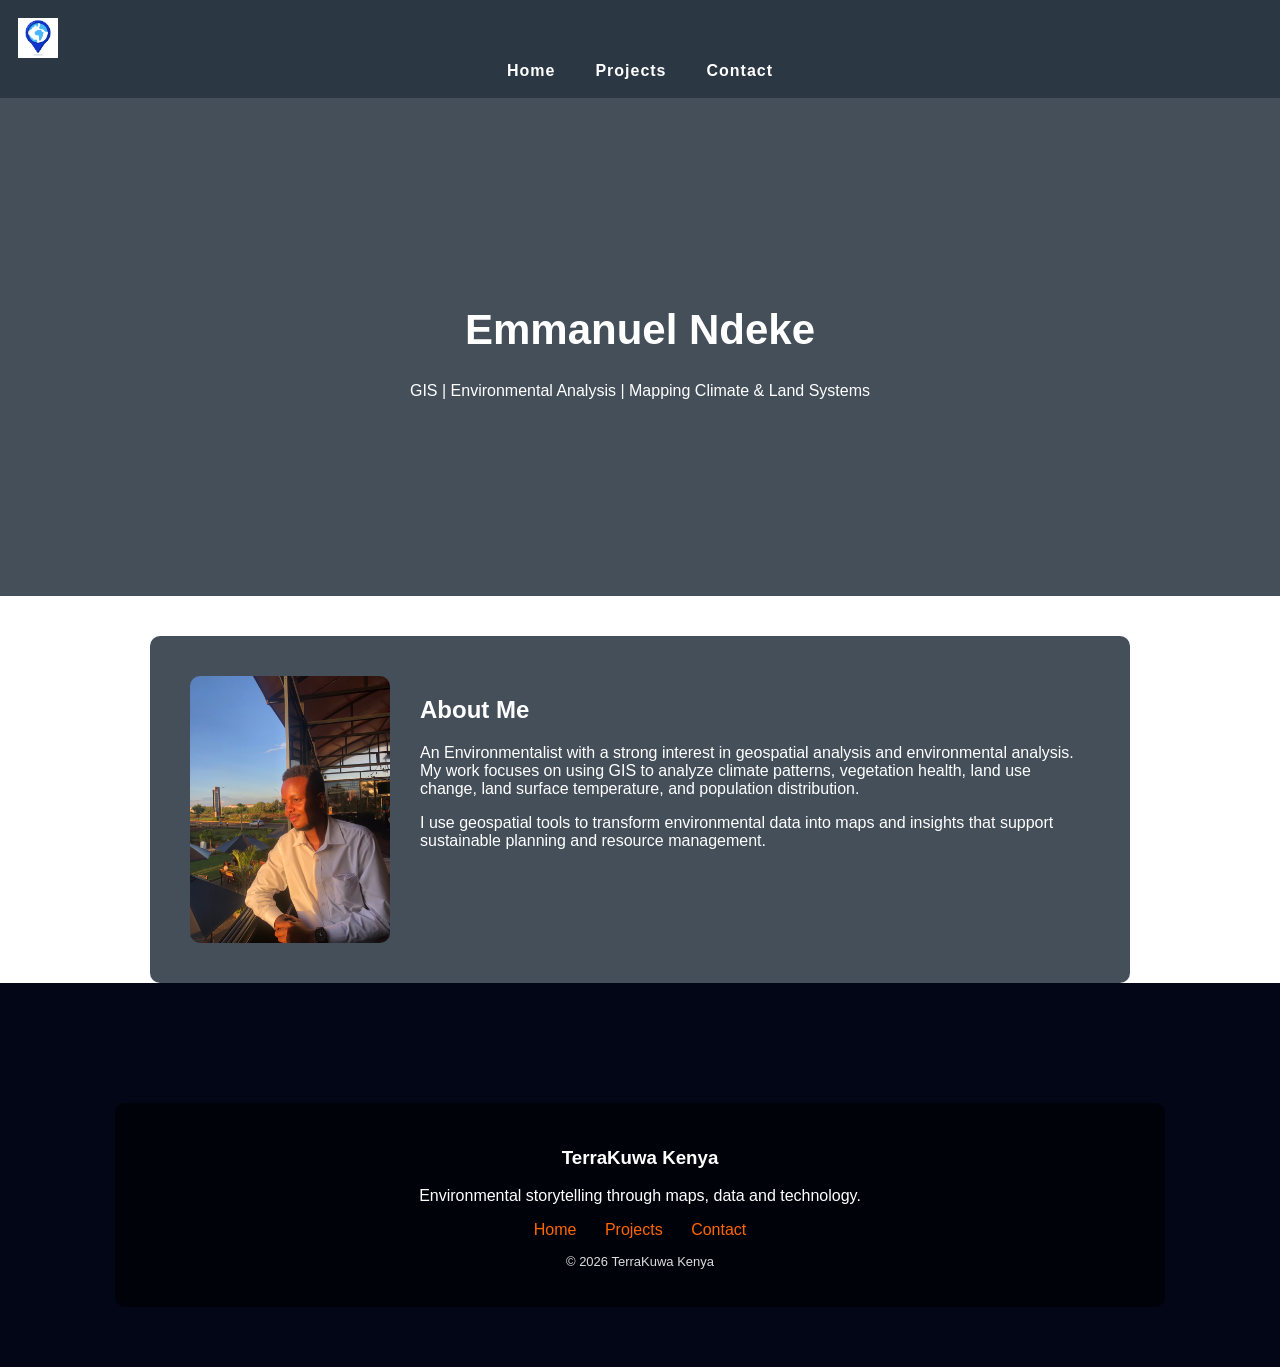
==== index.html @ 8246e3cc "Update index.html" ====
<!DOCTYPE html>
<html>
<head>
<title>Emmanuel Ndeke | GIS Portfolio</title>

<style>

body{
font-family: Arial;
margin:0;
background-image:url("images/backgroud-for-site.jpg");
background-size:cover;
background-position:center;
color:white;
overflow-x:hidden;
}
  
header{
text-align:center;
padding:180px 20px;
background:rgba(6,20,35,0.75);
}

h1{
font-size:42px;
}

section{
padding:40px;
max-width:900px;
margin:auto;
background:rgba(6,20,35,0.75);
border-radius:10px;
margin-top:40px;
}

.project{
background:#1e293b;
padding:20px;
margin:20px 0;
border-radius:10px;
}

footer{
text-align:center;
padding:20px;
background:#020617;
}
  
nav{
background:rgba(6,20,35,0.85);
padding:18px;
position:sticky;
top:0;
}

nav ul{
list-style:none;
display:flex;
justify-content:center;
gap:40px;
padding:0;
margin:0;
}

nav a{
color:white;
text-decoration:none;
font-weight:bold;
letter-spacing:1px;
}

nav a:hover{
color:#3cff7a;
}
.menu-toggle{
display:none;
font-size:28px;
cursor:pointer;
}
.about-container{
display:flex;
align-items:flex-end
justify-content:center;
gap:30px;
flex-wrap:wrap;
max-width:900px;
margin:auto;
}

.about-image img{
max-width:200px;
width:100%;
height:auto;
border-radius:10px;
object-fit:cover;
}
.about-image{
display:flex;
align-items:flex-end;
}

.about-text{
flex:1;
}
.site-footer{
background: transparent;
color: white;
padding: 40px 20px;
margin-top: 60px;
}

.footer-content{
max-width: 1000px;
margin: auto;
text-align: center;
background: rgba(0,0,0,0.55);
padding: 25px;
border-radius: 10px;
backdrop-filter: blur(5px);
}

.footer-links{
margin-top: 15px;
}

.footer-links a{
color: #ff6600;
margin: 0 12px;
text-decoration: none;
font-weight: 500;
transition: 0.3s;
}

.footer-links a:hover{
color: #ffa366;
}

.copyright{
margin-top: 15px;
font-size: 13px;
color: #ddd;
}
@media (max-width:768px){

.menu-toggle{
display:block;
}

.nav-links{
display:none;
flex-direction:column;
background:#111;
position:absolute;
top:60px;
right:20px;
padding:20px;
border-radius:8px;
}

.nav-links.show{
display:flex;
}

}
  
.site-logo{
height:40px;
}

</style>
</head>

<body>
  
<nav class="navbar">

<a href="index.html">
<img src="images/logo.jpg" class="site-logo">
</a>

<div class="menu-toggle" id="menuToggle">☰</div>

<ul class="nav-links" id="navLinks">
<li><a href="index.html">Home</a></li>
<li><a href="projects.html">Projects</a></li>
<li><a href="contact.html">Contact</a></li>
</ul>

</nav>

<header>
<h1>Emmanuel Ndeke</h1>
<p>GIS | Environmental Analysis | Mapping Climate & Land Systems</p>
</header>

<section class="about">

<div class="about-container">

<div class="about-image">
<img src="images/profile-photo.jpg">
</div>

<div class="about-text">

<h2>About Me</h2>

<p>
An Environmentalist with a strong interest in geospatial analysis and environmental analysis. My work focuses on using GIS to analyze climate patterns, vegetation health, land use change, land surface temperature, and population distribution.
</p>

<p>
I use geospatial tools to transform environmental data into maps and insights that support sustainable planning and resource management.
</p>

</div>

</div>

</section>
  
<footer>
<footer class="site-footer">

<div class="footer-content">

<h3>TerraKuwa Kenya</h3>

<p>Environmental storytelling through maps, data and technology.</p>

<div class="footer-links">
<a href="index.html">Home</a>
<a href="projects.html">Projects</a>
<a href="contact.html">Contact</a>
</div>

<p class="copyright">
© 2026 TerraKuwa Kenya
</p>

</div>

</footer>

</body>


</html>
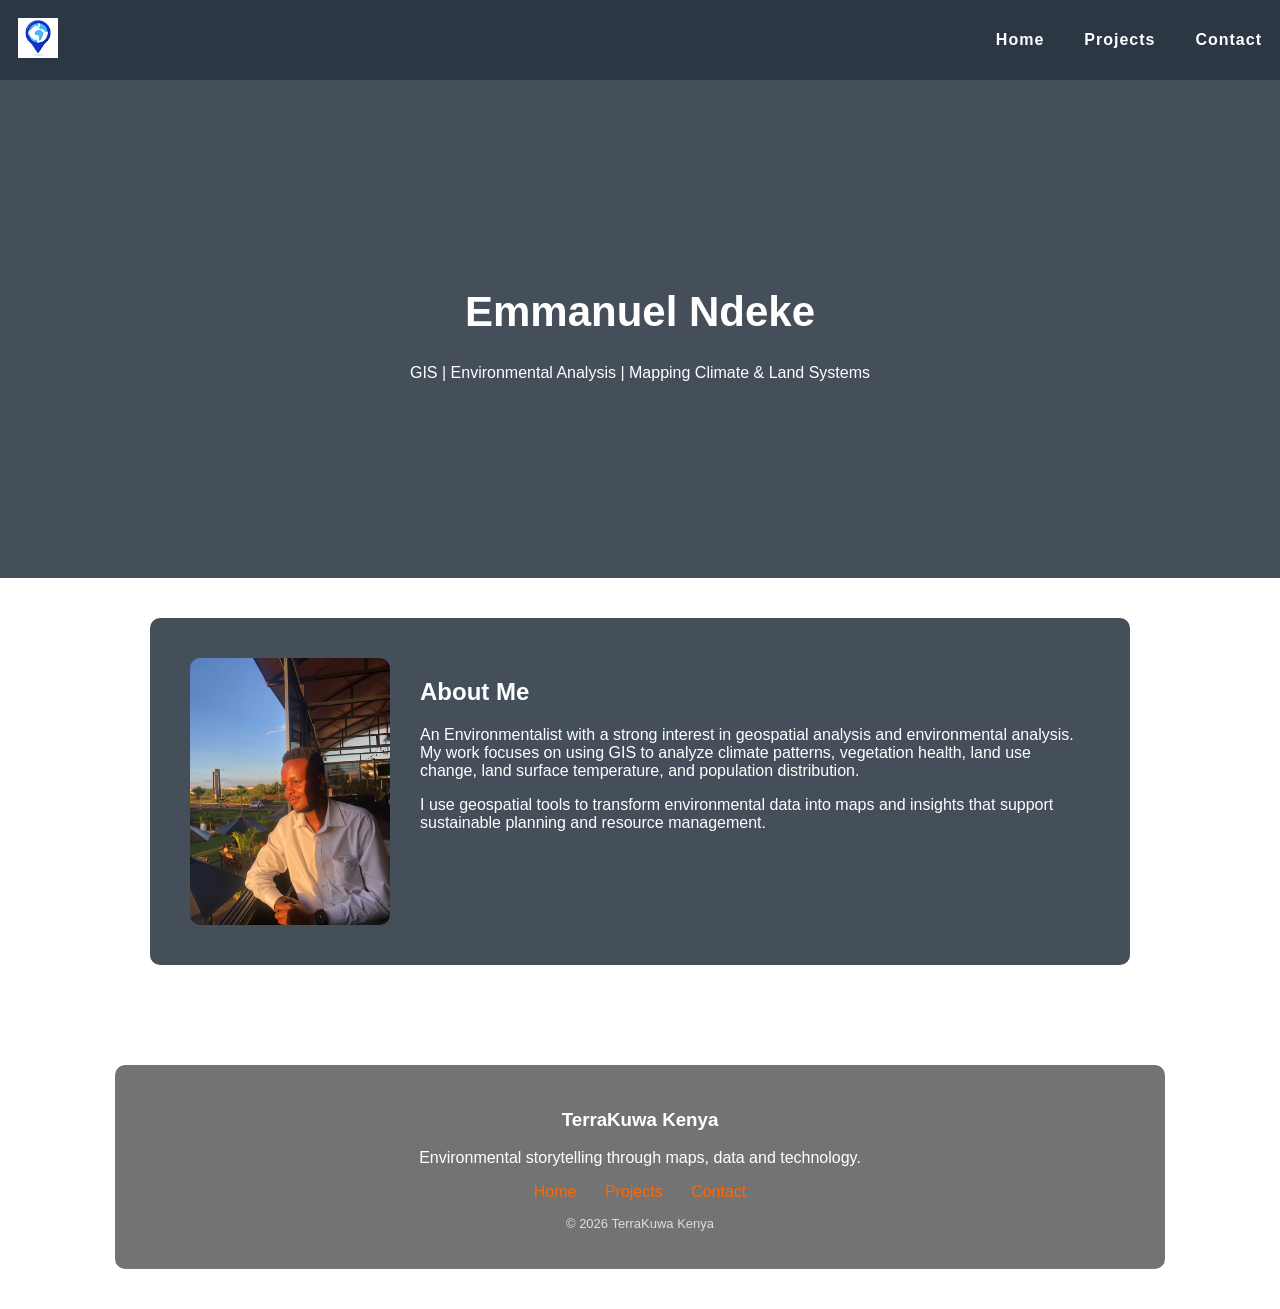
==== commit 8bc76763: "Enhance HTML structure with viewport and navbar styles Added viewport meta tag for responsive design" ====
--- a/index.html
+++ b/index.html
@@ -2,6 +2,7 @@
 <html>
 <head>
 <title>Emmanuel Ndeke | GIS Portfolio</title>
+<meta name="viewport" content="width=device-width, initial-scale=1.0">
 
 <style>
 
@@ -46,12 +47,20 @@
 padding:20px;
 background:#020617;
 }
+.navbar{
+display:flex;
+align-items:center;
+justify-content:space-between;
+}
   
 nav{
 background:rgba(6,20,35,0.85);
 padding:18px;
 position:sticky;
 top:0;
+display:flex;
+align-items:center;
+justify-content:space-between;
 }
 
 nav ul{
@@ -220,7 +229,6 @@
 
 </section>
   
-<footer>
 <footer class="site-footer">
 
 <div class="footer-content">
@@ -242,6 +250,14 @@
 </div>
 
 </footer>
+<script>
+const toggle = document.getElementById("menuToggle");
+const nav = document.getElementById("navLinks");
+
+toggle.addEventListener("click", function(){
+nav.classList.toggle("show");
+});
+</script>
 
 </body>
 
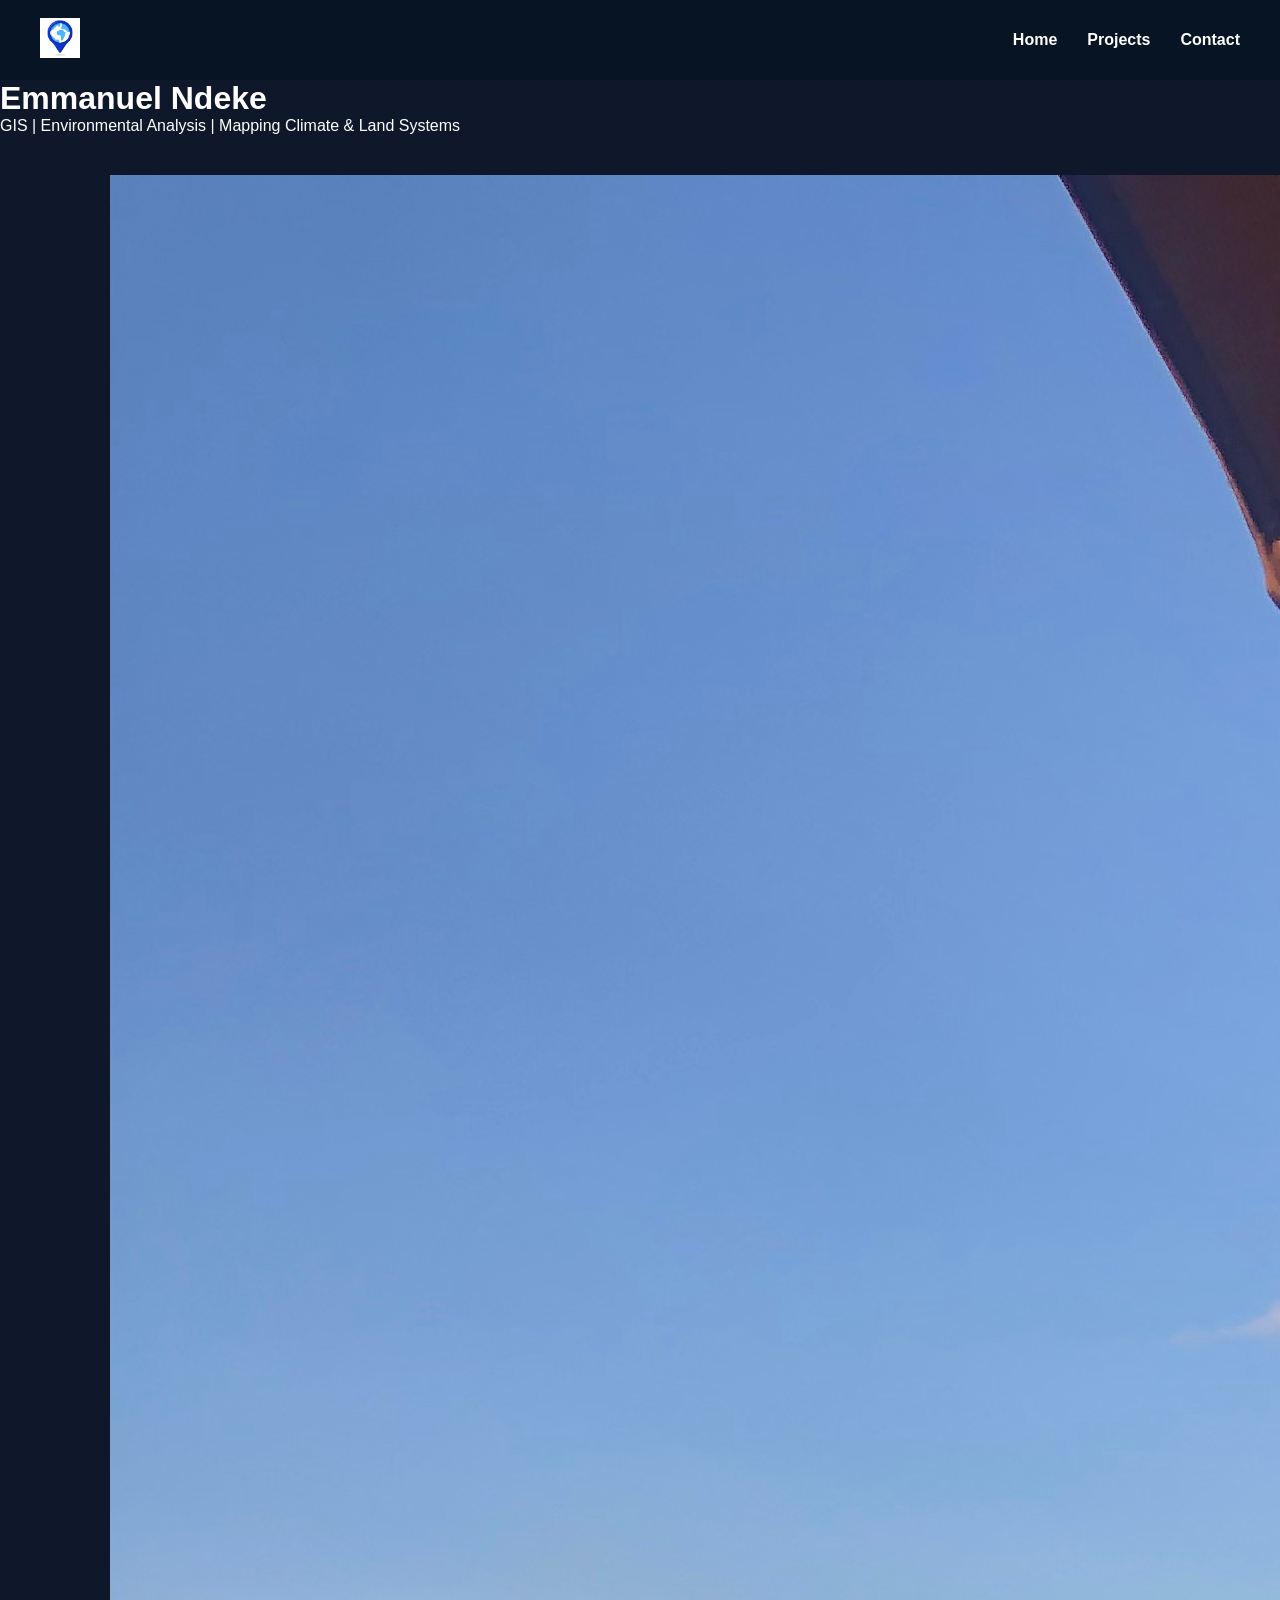
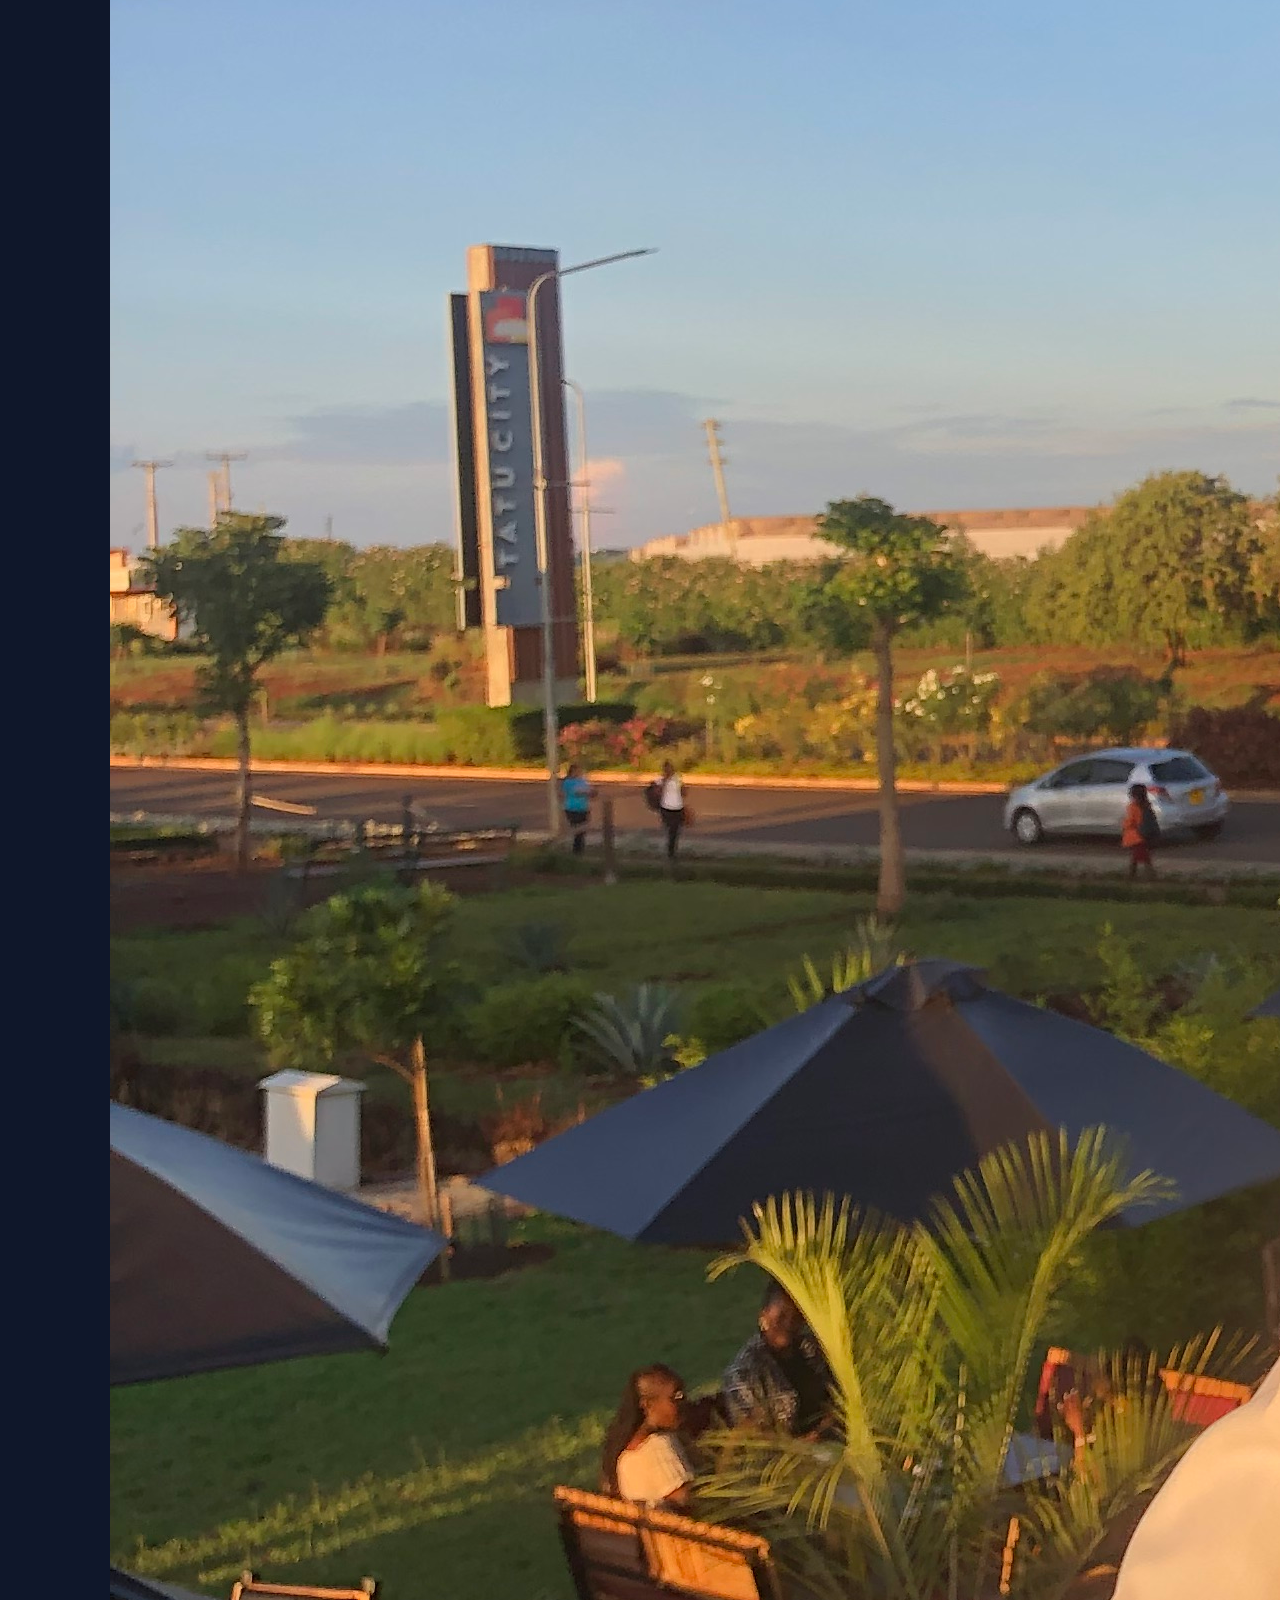
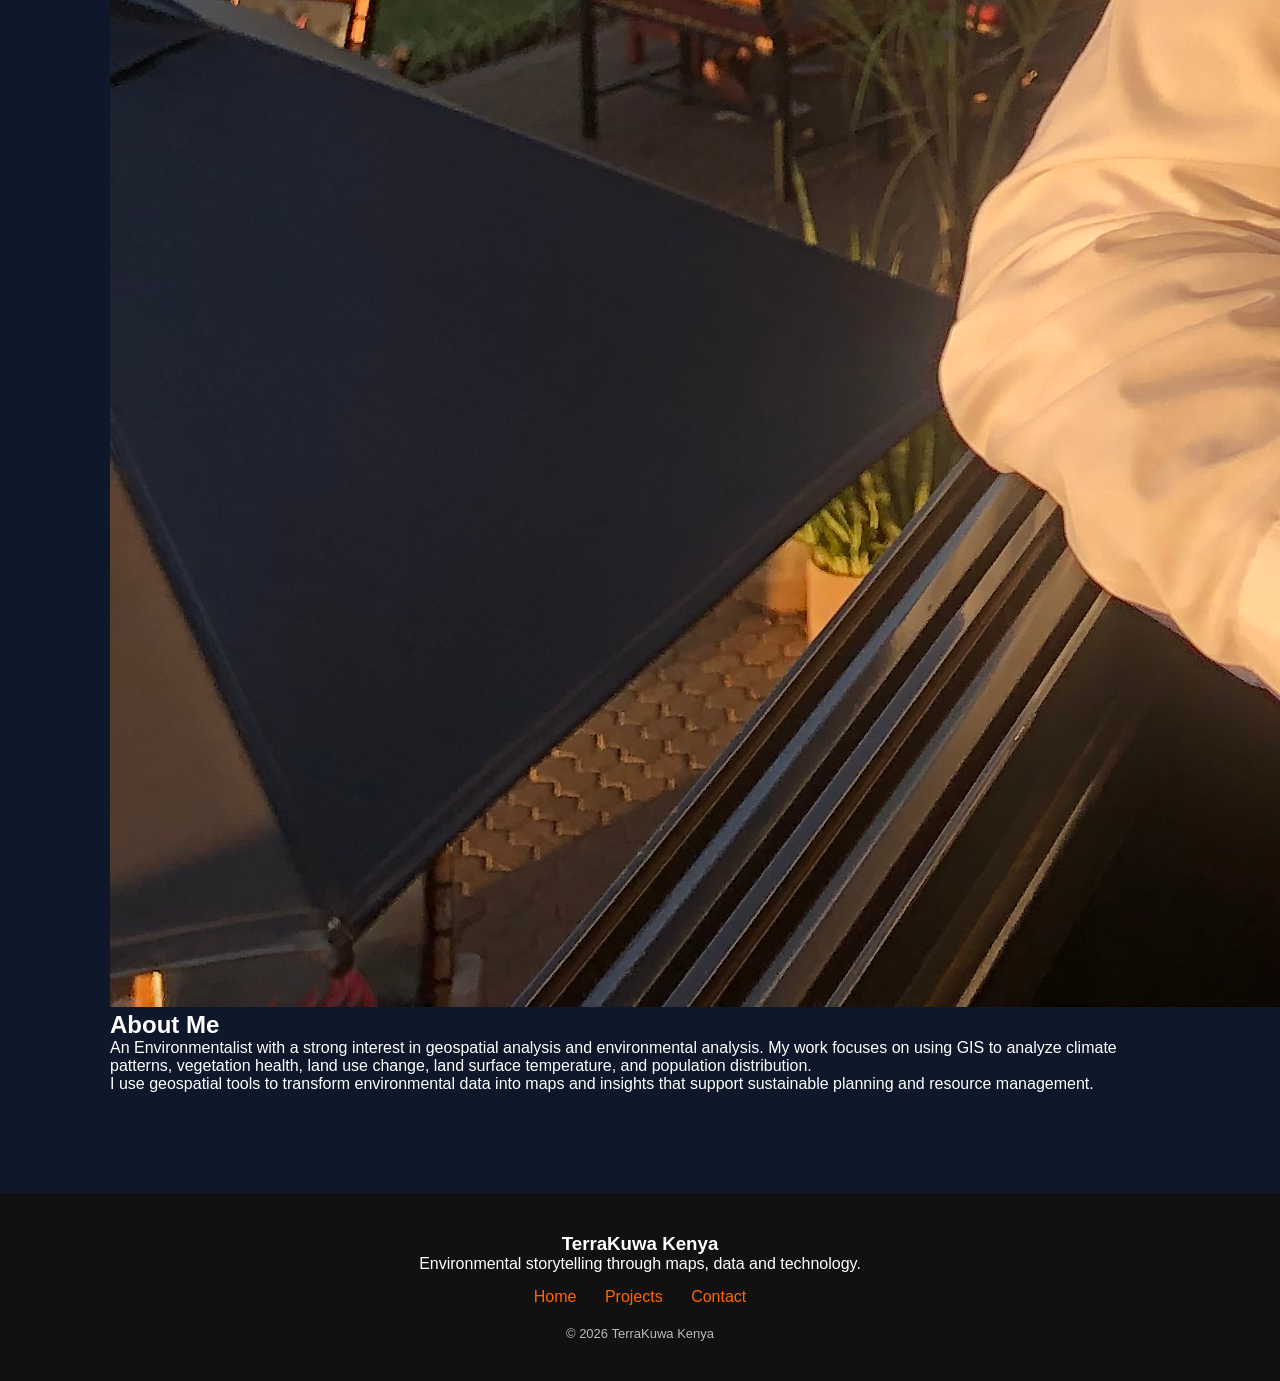
==== commit 6d158d40: "Update index.html" ====
--- a/index.html
+++ b/index.html
@@ -3,181 +3,8 @@
 <head>
 <title>Emmanuel Ndeke | GIS Portfolio</title>
 <meta name="viewport" content="width=device-width, initial-scale=1.0">
+<link rel="stylesheet" href="style.css">
 
-<style>
-
-body{
-font-family: Arial;
-margin:0;
-background-image:url("images/backgroud-for-site.jpg");
-background-size:cover;
-background-position:center;
-color:white;
-overflow-x:hidden;
-}
-  
-header{
-text-align:center;
-padding:180px 20px;
-background:rgba(6,20,35,0.75);
-}
-
-h1{
-font-size:42px;
-}
-
-section{
-padding:40px;
-max-width:900px;
-margin:auto;
-background:rgba(6,20,35,0.75);
-border-radius:10px;
-margin-top:40px;
-}
-
-.project{
-background:#1e293b;
-padding:20px;
-margin:20px 0;
-border-radius:10px;
-}
-
-footer{
-text-align:center;
-padding:20px;
-background:#020617;
-}
-.navbar{
-display:flex;
-align-items:center;
-justify-content:space-between;
-}
-  
-nav{
-background:rgba(6,20,35,0.85);
-padding:18px;
-position:sticky;
-top:0;
-display:flex;
-align-items:center;
-justify-content:space-between;
-}
-
-nav ul{
-list-style:none;
-display:flex;
-justify-content:center;
-gap:40px;
-padding:0;
-margin:0;
-}
-
-nav a{
-color:white;
-text-decoration:none;
-font-weight:bold;
-letter-spacing:1px;
-}
-
-nav a:hover{
-color:#3cff7a;
-}
-.menu-toggle{
-display:none;
-font-size:28px;
-cursor:pointer;
-}
-.about-container{
-display:flex;
-align-items:flex-end
-justify-content:center;
-gap:30px;
-flex-wrap:wrap;
-max-width:900px;
-margin:auto;
-}
-
-.about-image img{
-max-width:200px;
-width:100%;
-height:auto;
-border-radius:10px;
-object-fit:cover;
-}
-.about-image{
-display:flex;
-align-items:flex-end;
-}
-
-.about-text{
-flex:1;
-}
-.site-footer{
-background: transparent;
-color: white;
-padding: 40px 20px;
-margin-top: 60px;
-}
-
-.footer-content{
-max-width: 1000px;
-margin: auto;
-text-align: center;
-background: rgba(0,0,0,0.55);
-padding: 25px;
-border-radius: 10px;
-backdrop-filter: blur(5px);
-}
-
-.footer-links{
-margin-top: 15px;
-}
-
-.footer-links a{
-color: #ff6600;
-margin: 0 12px;
-text-decoration: none;
-font-weight: 500;
-transition: 0.3s;
-}
-
-.footer-links a:hover{
-color: #ffa366;
-}
-
-.copyright{
-margin-top: 15px;
-font-size: 13px;
-color: #ddd;
-}
-@media (max-width:768px){
-
-.menu-toggle{
-display:block;
-}
-
-.nav-links{
-display:none;
-flex-direction:column;
-background:#111;
-position:absolute;
-top:60px;
-right:20px;
-padding:20px;
-border-radius:8px;
-}
-
-.nav-links.show{
-display:flex;
-}
-
-}
-  
-.site-logo{
-height:40px;
-}
-
-</style>
 </head>
 
 <body>
--- a/style.css
+++ b/style.css
@@ -0,0 +1,262 @@
+/* GLOBAL RESET */
+
+*{
+margin:0;
+padding:0;
+box-sizing:border-box;
+}
+
+html{
+scroll-behavior:smooth;
+}
+
+body{
+font-family:Arial, sans-serif;
+background:#0f172a;
+color:white;
+overflow-x:hidden;
+}
+
+/* NAVBAR */
+
+.navbar{
+display:flex;
+align-items:center;
+justify-content:space-between;
+padding:18px 40px;
+background:rgba(6,20,35,0.9);
+position:sticky;
+top:0;
+z-index:1000;
+}
+
+.site-logo{
+height:40px;
+}
+
+.nav-links{
+list-style:none;
+display:flex;
+gap:30px;
+}
+
+.nav-links a{
+color:white;
+text-decoration:none;
+font-weight:bold;
+transition:0.3s;
+}
+
+.nav-links a:hover{
+color:#ff6600;
+}
+
+/* MOBILE MENU */
+
+.menu-toggle{
+display:none;
+font-size:28px;
+cursor:pointer;
+}
+
+/* PAGE SECTIONS */
+
+section{
+max-width:1100px;
+margin:auto;
+padding:40px 20px;
+}
+
+/* PROJECT GRID */
+
+.projects-grid{
+display:grid;
+grid-template-columns:repeat(auto-fit,minmax(260px,1fr));
+gap:30px;
+margin-top:30px;
+}
+
+.project-card{
+background:rgba(10,35,55,0.9);
+padding:20px;
+border-radius:12px;
+text-align:center;
+transition:0.3s;
+display:flex;
+flex-direction:column;
+justify-content:space-between;
+}
+
+.project-card img{
+width:100%;
+border-radius:10px;
+}
+
+.project-card:hover{
+transform:translateY(-6px);
+box-shadow:0 10px 25px rgba(0,0,0,0.4);
+}
+
+.project-button{
+display:inline-block;
+margin-top:15px;
+padding:8px 16px;
+background:#ff6600;
+color:white;
+border-radius:6px;
+text-decoration:none;
+font-size:14px;
+transition:0.3s;
+}
+
+.project-button:hover{
+background:#ff8533;
+transform:scale(1.05);
+}
+
+/* TAGS */
+
+.tags{
+margin-top:15px;
+padding-top:10px;
+border-top:1px solid rgba(255,255,255,0.2);
+}
+
+.tags span{
+display:inline-block;
+background:#ff6600;
+color:white;
+padding:6px 12px;
+margin:4px;
+border-radius:20px;
+font-size:11px;
+}
+
+/* CONTACT PAGE */
+
+.contact-section{
+padding:60px 20px;
+display:flex;
+justify-content:center;
+}
+
+.contact-container{
+max-width:1000px;
+width:100%;
+background:rgba(6,20,35,0.8);
+padding:40px;
+border-radius:10px;
+}
+
+.contact-container h1{
+text-align:center;
+margin-bottom:10px;
+}
+
+.contact-intro{
+text-align:center;
+margin-bottom:40px;
+color:#ddd;
+}
+
+.contact-grid{
+display:grid;
+grid-template-columns:1fr 1fr;
+gap:40px;
+}
+
+.contact-form{
+display:flex;
+flex-direction:column;
+gap:15px;
+}
+
+.contact-form input,
+.contact-form textarea{
+padding:12px;
+border:none;
+border-radius:6px;
+font-size:15px;
+}
+
+.contact-form button{
+background:#ff6600;
+color:white;
+border:none;
+padding:12px;
+border-radius:6px;
+font-size:16px;
+cursor:pointer;
+}
+
+.contact-form button:hover{
+background:#ff8533;
+}
+
+/* FOOTER */
+
+.site-footer{
+background:#111;
+color:white;
+padding:40px 20px;
+margin-top:60px;
+}
+
+.footer-content{
+max-width:1000px;
+margin:auto;
+text-align:center;
+}
+
+.footer-links{
+margin-top:15px;
+}
+
+.footer-links a{
+color:#ff6600;
+margin:0 12px;
+text-decoration:none;
+}
+
+.footer-links a:hover{
+color:#ffa366;
+}
+
+.copyright{
+margin-top:20px;
+font-size:13px;
+color:#bbb;
+}
+
+/* MOBILE RESPONSIVE */
+
+@media (max-width:768px){
+
+.menu-toggle{
+display:block;
+}
+
+.nav-links{
+display:none;
+flex-direction:column;
+background:#111;
+position:absolute;
+top:65px;
+right:20px;
+padding:20px;
+border-radius:8px;
+}
+
+.nav-links.show{
+display:flex;
+}
+
+.projects-grid{
+grid-template-columns:1fr;
+}
+
+.contact-grid{
+grid-template-columns:1fr;
+}
+
+}
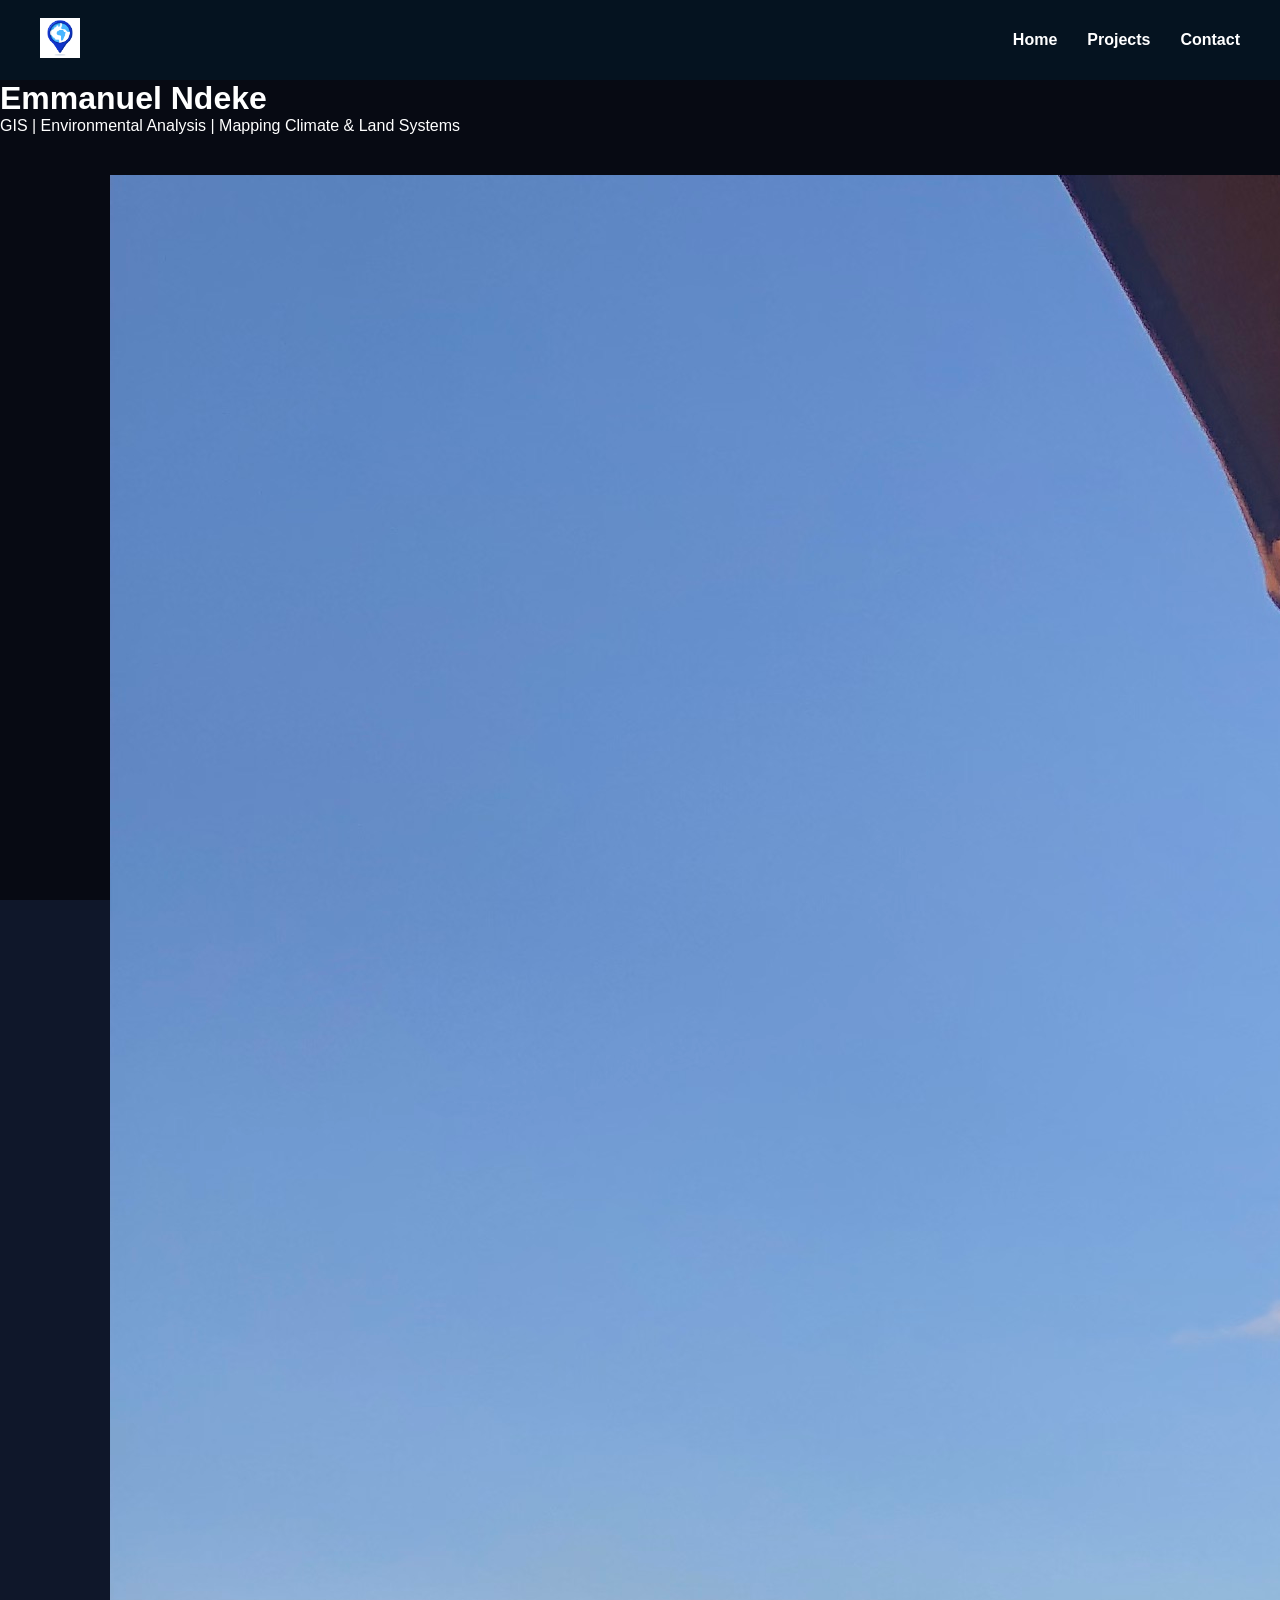
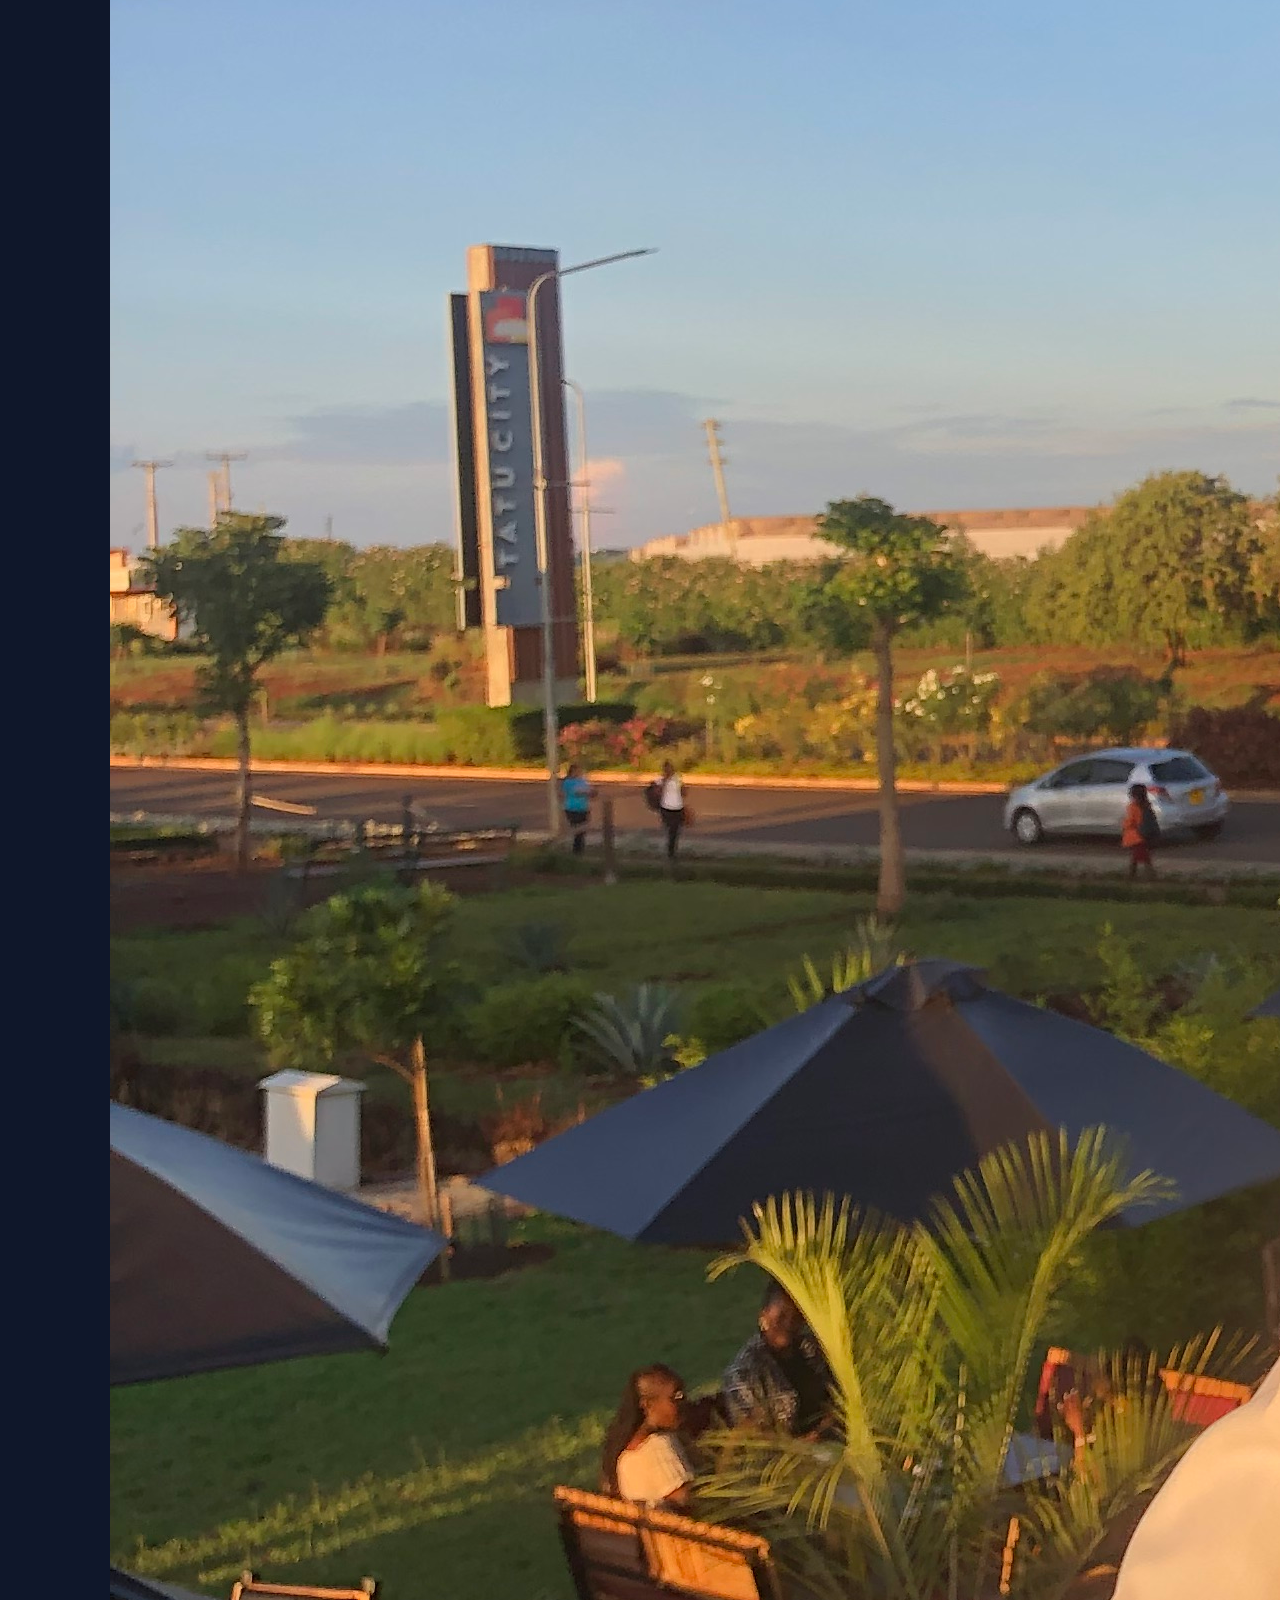
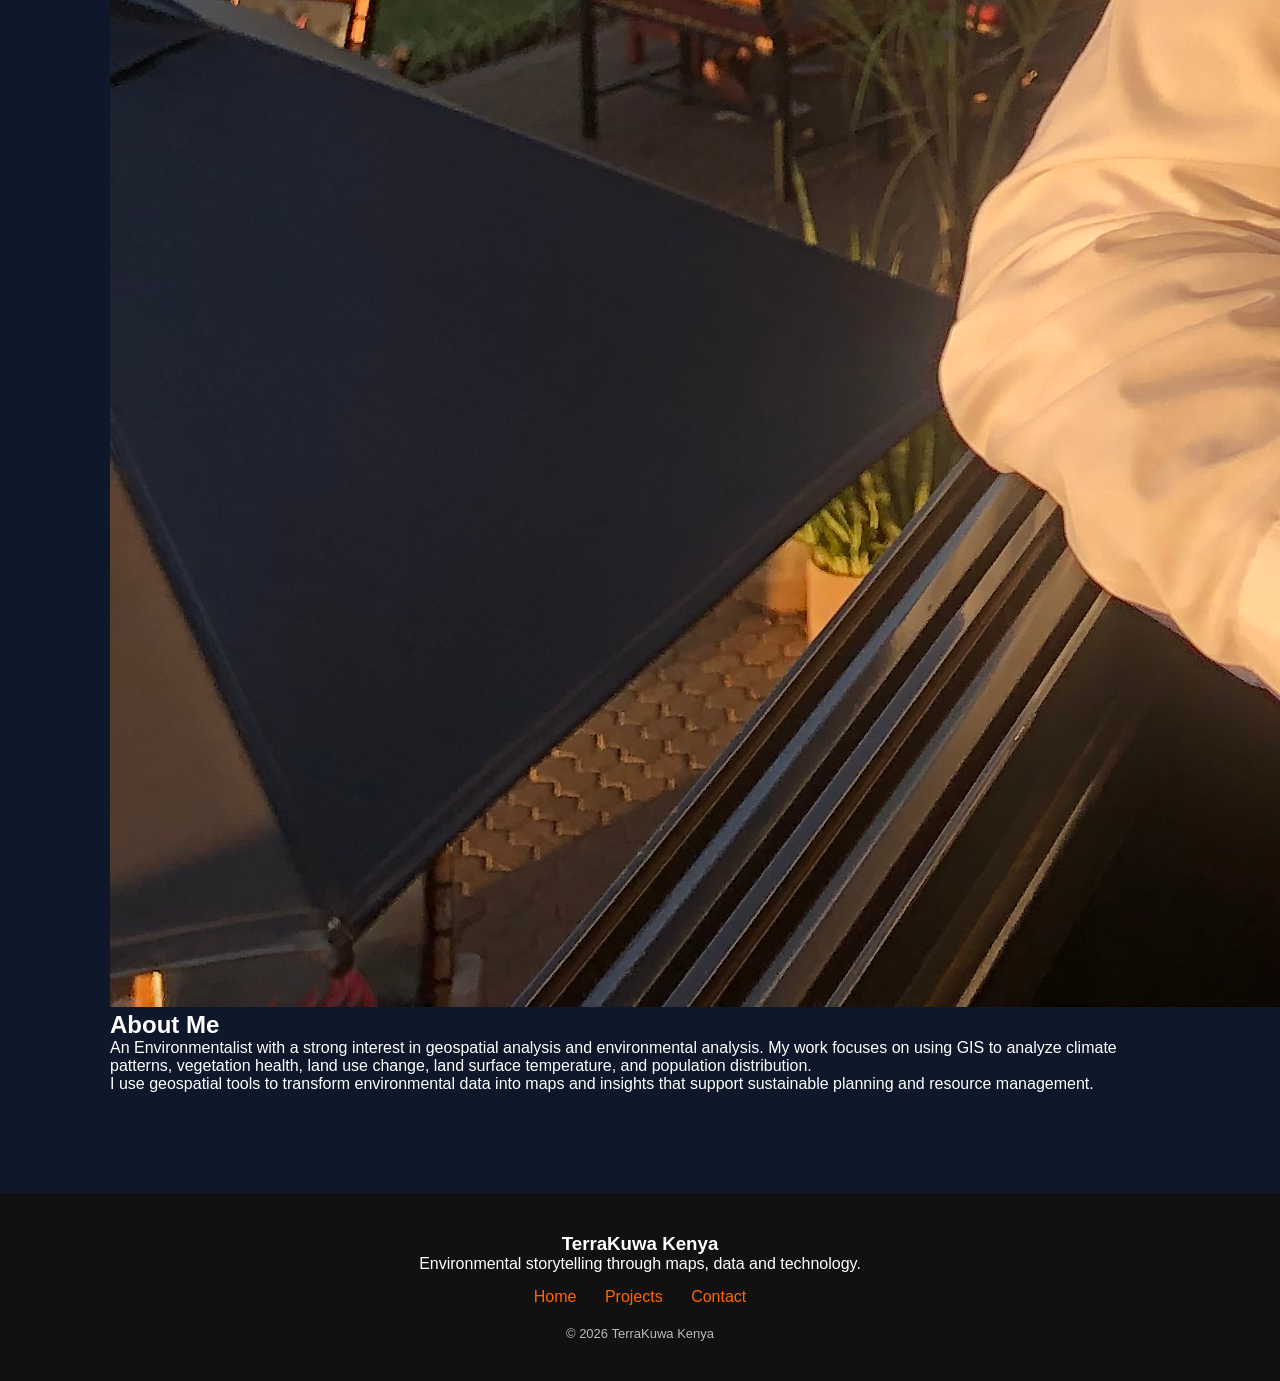
==== commit 41548bed: "Update index.html" ====
--- a/index.html
+++ b/index.html
@@ -8,6 +8,7 @@
 </head>
 
 <body>
+<body class="home-page">
   
 <nav class="navbar">
 
--- a/style.css
+++ b/style.css
@@ -15,6 +15,26 @@
 background:#0f172a;
 color:white;
 overflow-x:hidden;
+}
+/* HOMEPAGE BACKGROUND */
+
+.home-page{
+background-image:url("images/background.jpg");
+background-size:cover;
+background-position:center;
+background-repeat:no-repeat;
+min-height:100vh;
+}
+
+.home-page::before{
+content:"";
+position:fixed;
+top:0;
+left:0;
+width:100%;
+height:100%;
+background:rgba(0,0,0,0.55);
+z-index:-1;
 }
 
 /* NAVBAR */
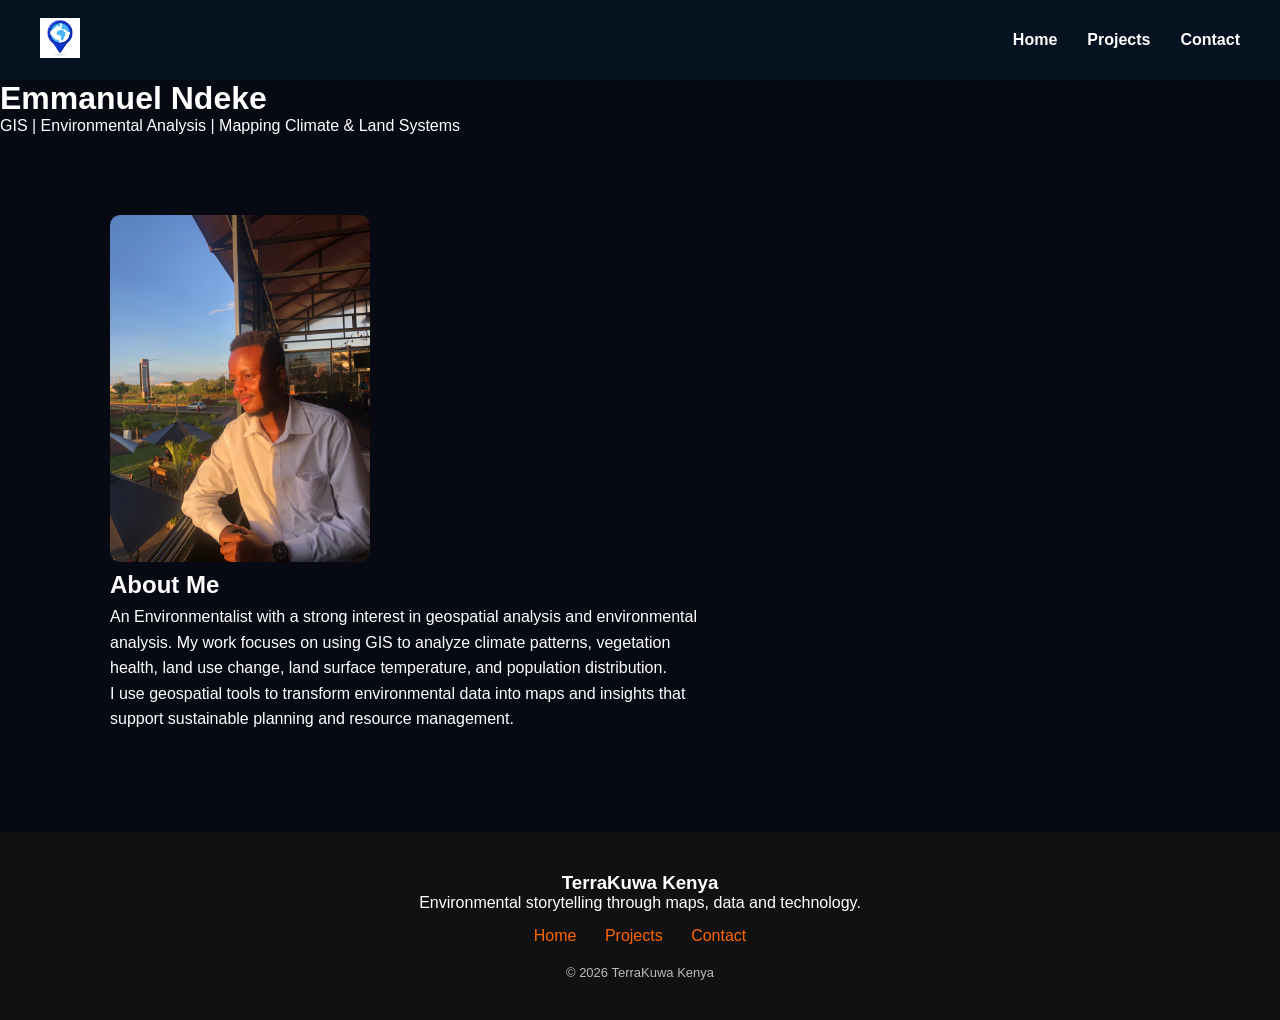
==== commit ddda3539: "Update index.html" ====
--- a/index.html
+++ b/index.html
@@ -6,8 +6,7 @@
 <link rel="stylesheet" href="style.css">
 
 </head>
-
-<body>
+  
 <body class="home-page">
   
 <nav class="navbar">
--- a/style.css
+++ b/style.css
@@ -15,6 +15,25 @@
 background:#0f172a;
 color:white;
 overflow-x:hidden;
+}
+/* ABOUT SECTION */
+
+.about{
+display:flex;
+align-items:center;
+gap:40px;
+flex-wrap:wrap;
+margin-top:40px;
+}
+
+.about img{
+width:260px;
+border-radius:10px;
+}
+
+.about-text{
+max-width:600px;
+line-height:1.6;
 }
 /* HOMEPAGE BACKGROUND */
 
@@ -133,6 +152,26 @@
 background:#ff8533;
 transform:scale(1.05);
 }
+/* PROJECT PAGE BACKGROUND */
+
+.projects-page{
+background-image:url("images/project-background.jpg");
+background-size:cover;
+background-position:center;
+background-repeat:no-repeat;
+min-height:100vh;
+}
+
+.projects-page::before{
+content:"";
+position:fixed;
+top:0;
+left:0;
+width:100%;
+height:100%;
+background:rgba(0,0,0,0.6);
+z-index:-1;
+}
 
 /* TAGS */
 
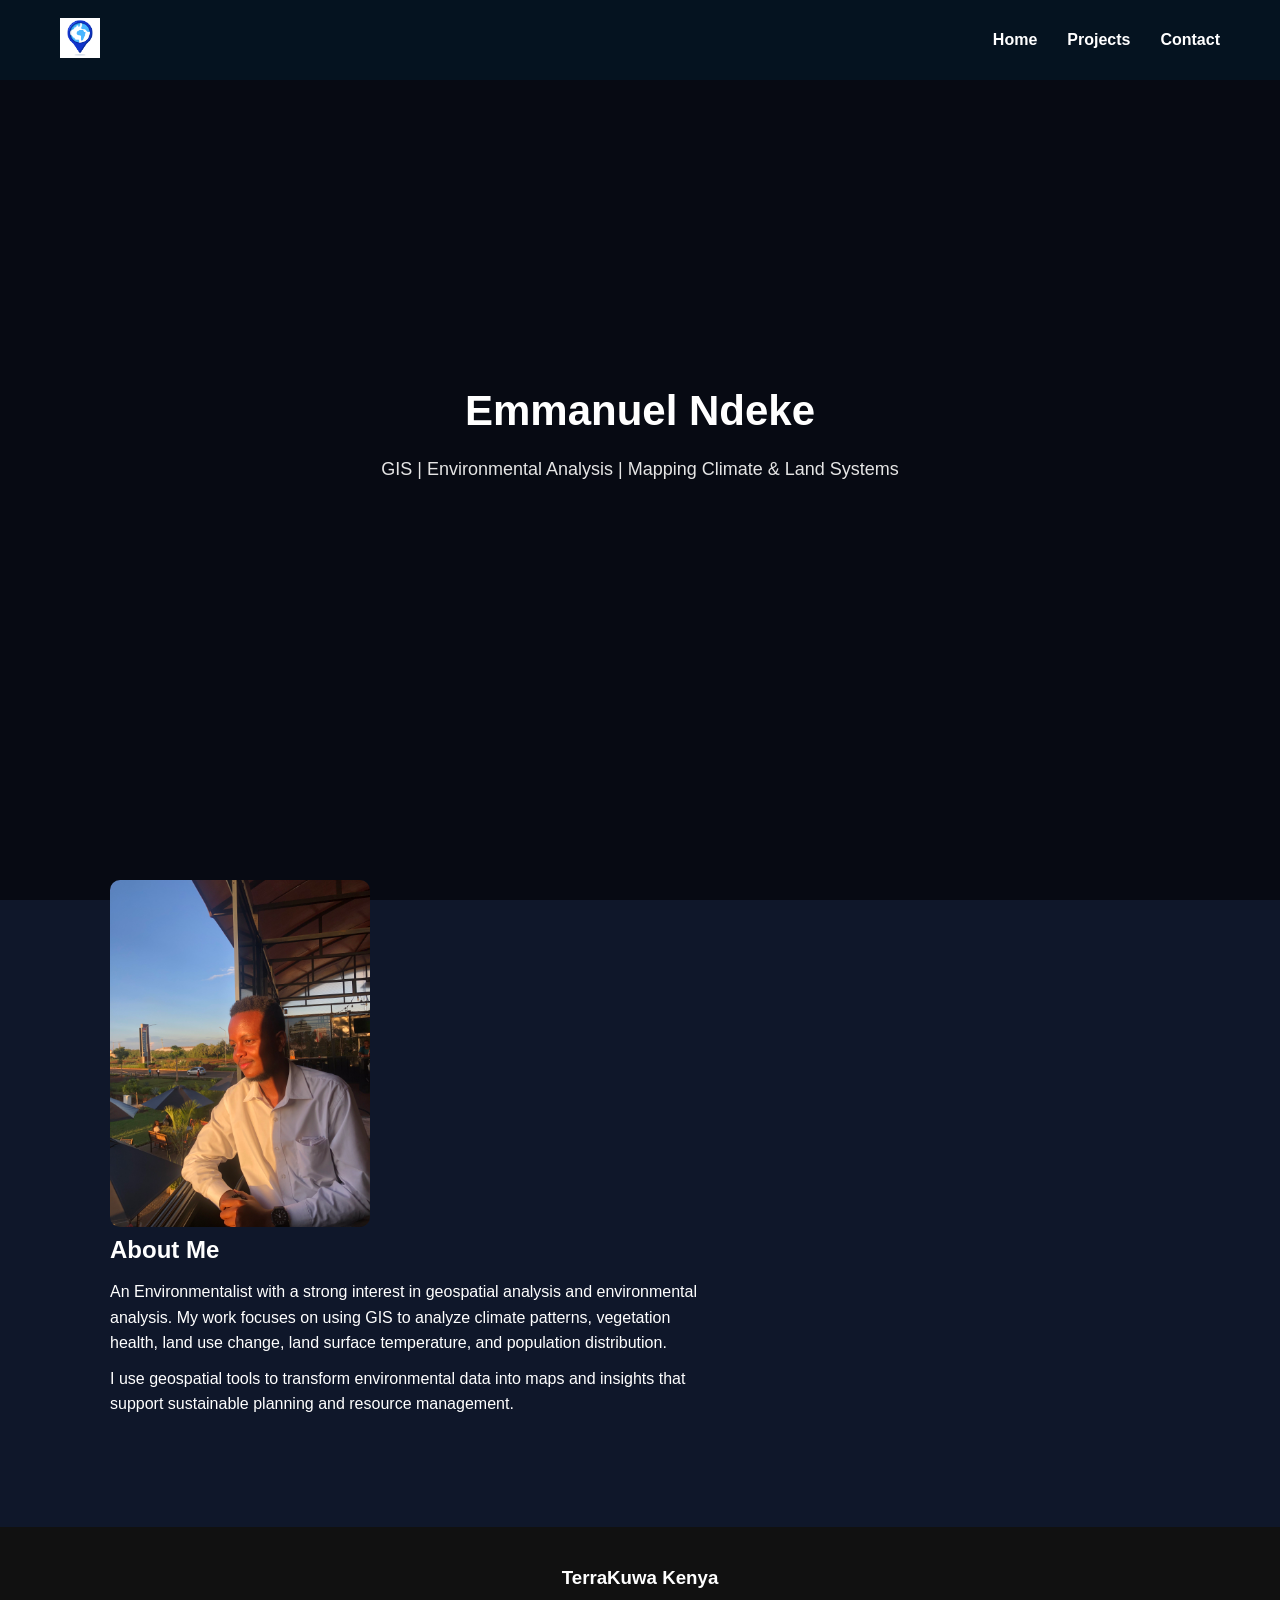
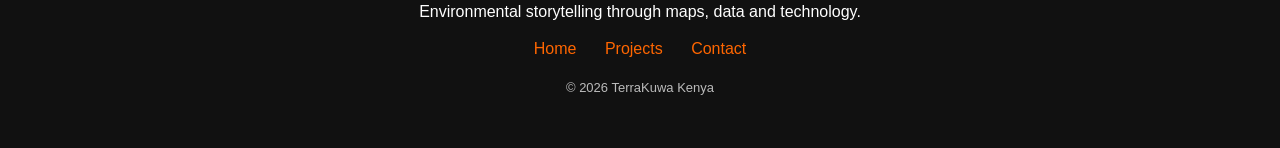
==== commit 0394cd13: "Update index.html" ====
--- a/index.html
+++ b/index.html
@@ -25,9 +25,12 @@
 
 </nav>
 
-<header>
+<header class="hero">
+
 <h1>Emmanuel Ndeke</h1>
+
 <p>GIS | Environmental Analysis | Mapping Climate & Land Systems</p>
+
 </header>
 
 <section class="about">
--- a/style.css
+++ b/style.css
@@ -38,7 +38,7 @@
 /* HOMEPAGE BACKGROUND */
 
 .home-page{
-background-image:url("images/background.jpg");
+background-image:url("images/backgroud-for-site.jpg");
 background-size:cover;
 background-position:center;
 background-repeat:no-repeat;
@@ -55,14 +55,35 @@
 background:rgba(0,0,0,0.55);
 z-index:-1;
 }
-
+/* HERO SECTION (Homepage Intro) */
+
+.hero{
+display:flex;
+flex-direction:column;
+justify-content:center;
+align-items:center;
+text-align:center;
+min-height:80vh;
+padding:40px;
+}
+
+.hero h1{
+font-size:42px;
+margin-bottom:20px;
+}
+
+.hero p{
+max-width:700px;
+font-size:18px;
+color:#e5e5e5;
+}
 /* NAVBAR */
 
 .navbar{
 display:flex;
 align-items:center;
 justify-content:space-between;
-padding:18px 40px;
+padding:18px 60px;
 background:rgba(6,20,35,0.9);
 position:sticky;
 top:0;
@@ -116,7 +137,7 @@
 }
 
 .project-card{
-background:rgba(10,35,55,0.9);
+background:rgba(12,40,20,0.9);
 padding:20px;
 border-radius:12px;
 text-align:center;
@@ -124,16 +145,29 @@
 display:flex;
 flex-direction:column;
 justify-content:space-between;
-}
-
-.project-card img{
-width:100%;
-border-radius:10px;
 }
 
 .project-card:hover{
 transform:translateY(-6px);
 box-shadow:0 10px 25px rgba(0,0,0,0.4);
+background:rgba(18,60,30,0.95);
+}
+
+.project-card img{
+width:100%;
+height:220px;
+border-radius:10px;
+margin-top:10px;
+object-fit:cover;
+transition:transform 0.4s ease;
+}
+.project-card:hover{
+transform:translateY(-6px);
+box-shadow:0 10px 25px rgba(0,0,0,0.4);
+}
+
+.project-card:hover img{
+transform:scale(1.05);
 }
 
 .project-button{
@@ -155,7 +189,7 @@
 /* PROJECT PAGE BACKGROUND */
 
 .projects-page{
-background-image:url("images/project-background.jpg");
+background-image:url("images/project-backgroud-for-site.jpg");
 background-size:cover;
 background-position:center;
 background-repeat:no-repeat;
@@ -251,6 +285,17 @@
 .contact-form button:hover{
 background:#ff8533;
 }
+p{
+line-height:1.6;
+}
+
+h1,h2,h3{
+margin-bottom:10px;
+}
+
+p{
+margin-bottom:10px;
+}
 
 /* FOOTER */
 
@@ -317,5 +362,13 @@
 .contact-grid{
 grid-template-columns:1fr;
 }
-
-}
+.about{
+flex-direction:column;
+text-align:center;
+}
+
+.about img{
+width:200px;
+}
+
+}
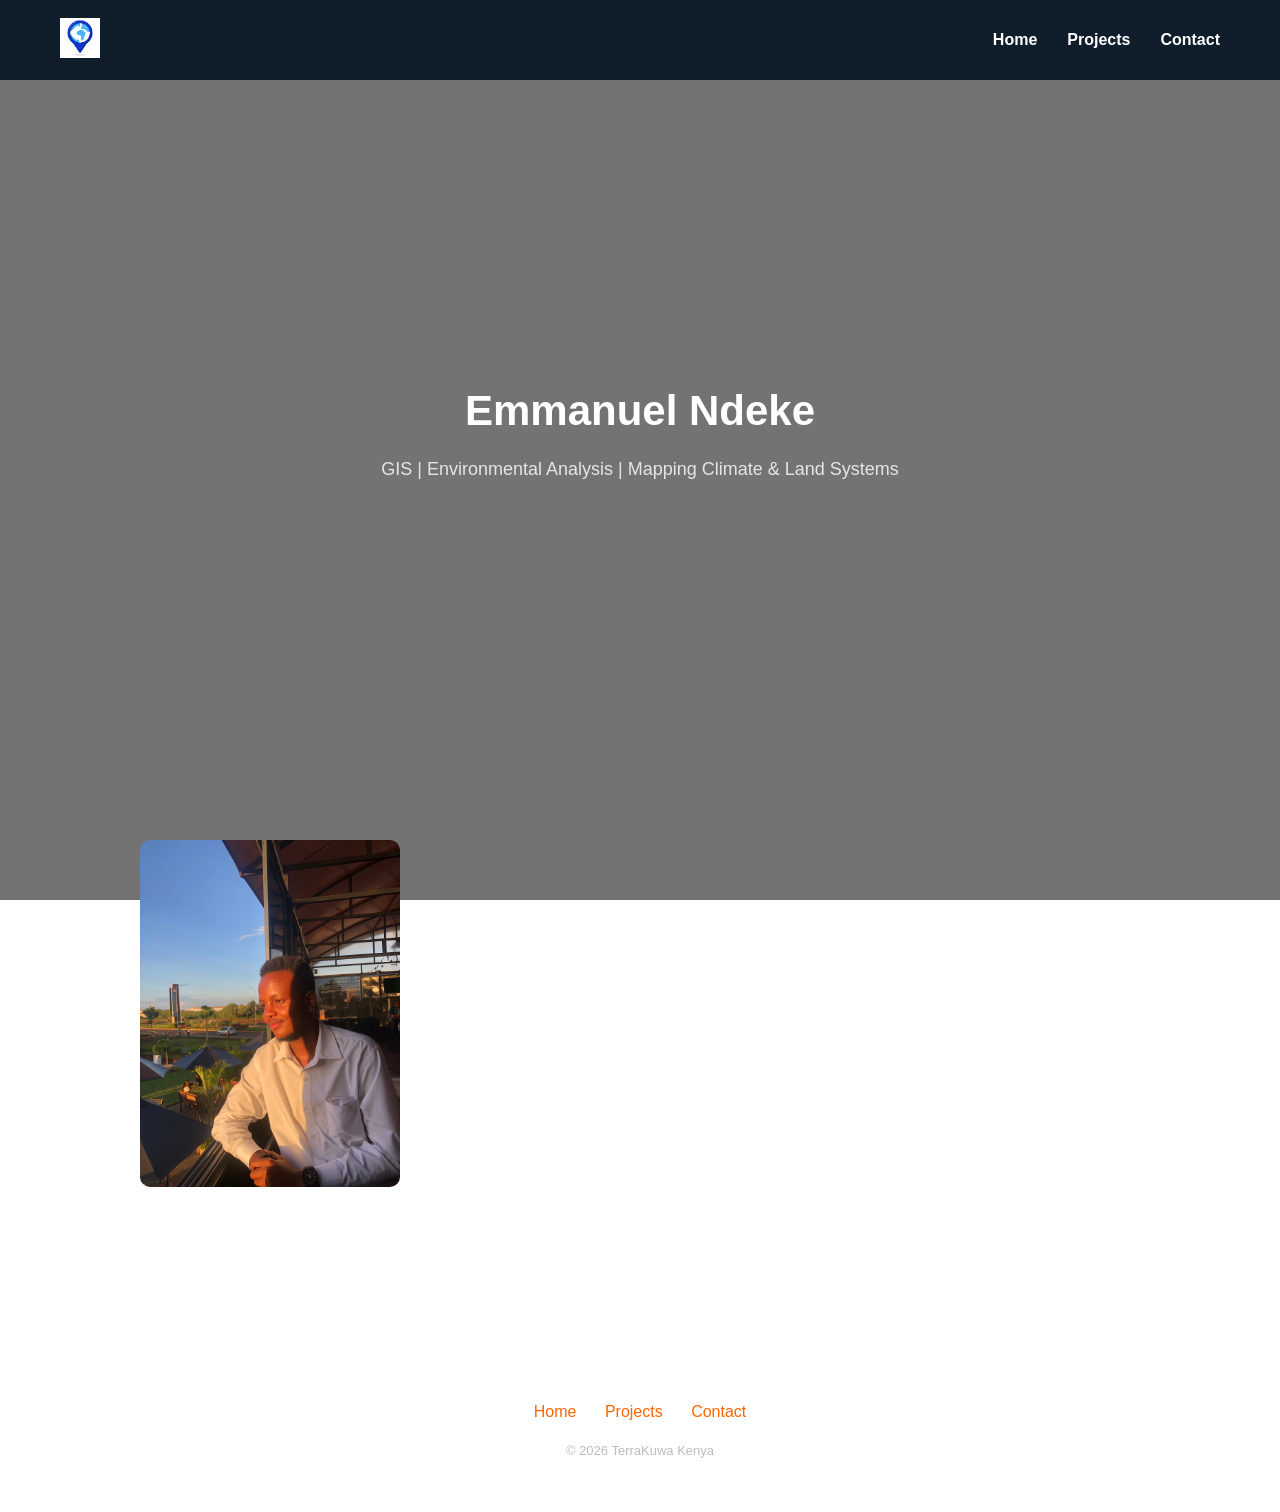
==== commit cb70361f: "Update index.html" ====
--- a/index.html
+++ b/index.html
@@ -80,12 +80,21 @@
 </div>
 
 </footer>
+
 <script>
+
 const toggle = document.getElementById("menuToggle");
 const nav = document.getElementById("navLinks");
 
-toggle.addEventListener("click", function(){
+toggle.addEventListener("click", function(e){
+e.stopPropagation();
 nav.classList.toggle("show");
+});
+
+document.addEventListener("click", function(e){
+if(!nav.contains(e.target) && !toggle.contains(e.target)){
+nav.classList.remove("show");
+}
 });
 </script>
 
--- a/style.css
+++ b/style.css
@@ -18,15 +18,15 @@
 }
 /* ABOUT SECTION */
 
-.about{
+.about-container{
 display:flex;
 align-items:center;
-gap:40px;
-flex-wrap:wrap;
-margin-top:40px;
-}
-
-.about img{
+gap:50px;
+max-width:1000px;
+margin:auto;
+}
+
+.about-image img{
 width:260px;
 border-radius:10px;
 }
@@ -55,6 +55,10 @@
 background:rgba(0,0,0,0.55);
 z-index:-1;
 }
+.home-page,
+.projects-page{
+background-color:transparent;
+}
 /* HERO SECTION (Homepage Intro) */
 
 .hero{
@@ -127,6 +131,45 @@
 padding:40px 20px;
 }
 
+/* INDIVIDUAL PROJECT PAGE */
+
+.project-detail{
+display:flex;
+gap:40px;
+align-items:flex-start;
+}
+
+
+.project-map{
+flex:1;
+overflow:hidden;
+border-radius:10px;
+}
+
+.project-map img{
+width:100%;
+max-width:600px;
+border-radius:10px;
+transition:transform 0.4s ease;
+cursor:zoom-in;
+}
+.project-map img:hover{
+transform:scale(1.25);
+box-shadow:0 10px 30px rgba(0,0,0,0.5);
+}
+
+.project-content{
+flex:1;
+}
+
+.project-content h1{
+margin-bottom:15px;
+}
+
+.project-content h3{
+margin-top:20px;
+}
+
 /* PROJECT GRID */
 
 .projects-grid{
@@ -194,17 +237,22 @@
 background-position:center;
 background-repeat:no-repeat;
 min-height:100vh;
+position:relative;
 }
 
 .projects-page::before{
 content:"";
-position:fixed;
+position:absolute;
 top:0;
 left:0;
 width:100%;
 height:100%;
 background:rgba(0,0,0,0.6);
-z-index:-1;
+z-index:0;
+}
+.projects-page *{
+position:relative;
+z-index:1;
 }
 
 /* TAGS */
@@ -234,11 +282,13 @@
 }
 
 .contact-container{
-max-width:1000px;
+max-width:900px;
 width:100%;
 background:rgba(6,20,35,0.8);
-padding:40px;
+padding:30px;
 border-radius:10px;
+box-sizing:border-box;
+
 }
 
 .contact-container h1{
@@ -299,8 +349,10 @@
 
 /* FOOTER */
 
+/* FOOTER */
+
 .site-footer{
-background:#111;
+background:transparent;
 color:white;
 padding:40px 20px;
 margin-top:60px;
@@ -331,7 +383,6 @@
 font-size:13px;
 color:#bbb;
 }
-
 /* MOBILE RESPONSIVE */
 
 @media (max-width:768px){
@@ -349,6 +400,7 @@
 right:20px;
 padding:20px;
 border-radius:8px;
+z-index:2000;
 }
 
 .nav-links.show{
@@ -358,17 +410,49 @@
 .projects-grid{
 grid-template-columns:1fr;
 }
+.project-detail{
+flex-direction:column;
+}
+
+.project-map img{
+max-width:100%;
+}
 
 .contact-grid{
 grid-template-columns:1fr;
 }
-.about{
-flex-direction:column;
-text-align:center;
-}
 
 .about img{
 width:200px;
 }
-
-}
+.about-container{
+flex-direction:column;
+text-align:center;
+}
+  
+.hero{
+flex-direction:column;
+text-align:center;
+padding:40px 20px;
+}
+
+.hero h1{
+font-size:30px;
+}
+
+.hero p{
+font-size:16px;
+}
+
+.contact-container{
+padding:20px;
+}
+
+.contact-grid{
+grid-template-columns:1fr;
+}
+.projects-page{
+background-attachment:scroll;
+}
+}
+
